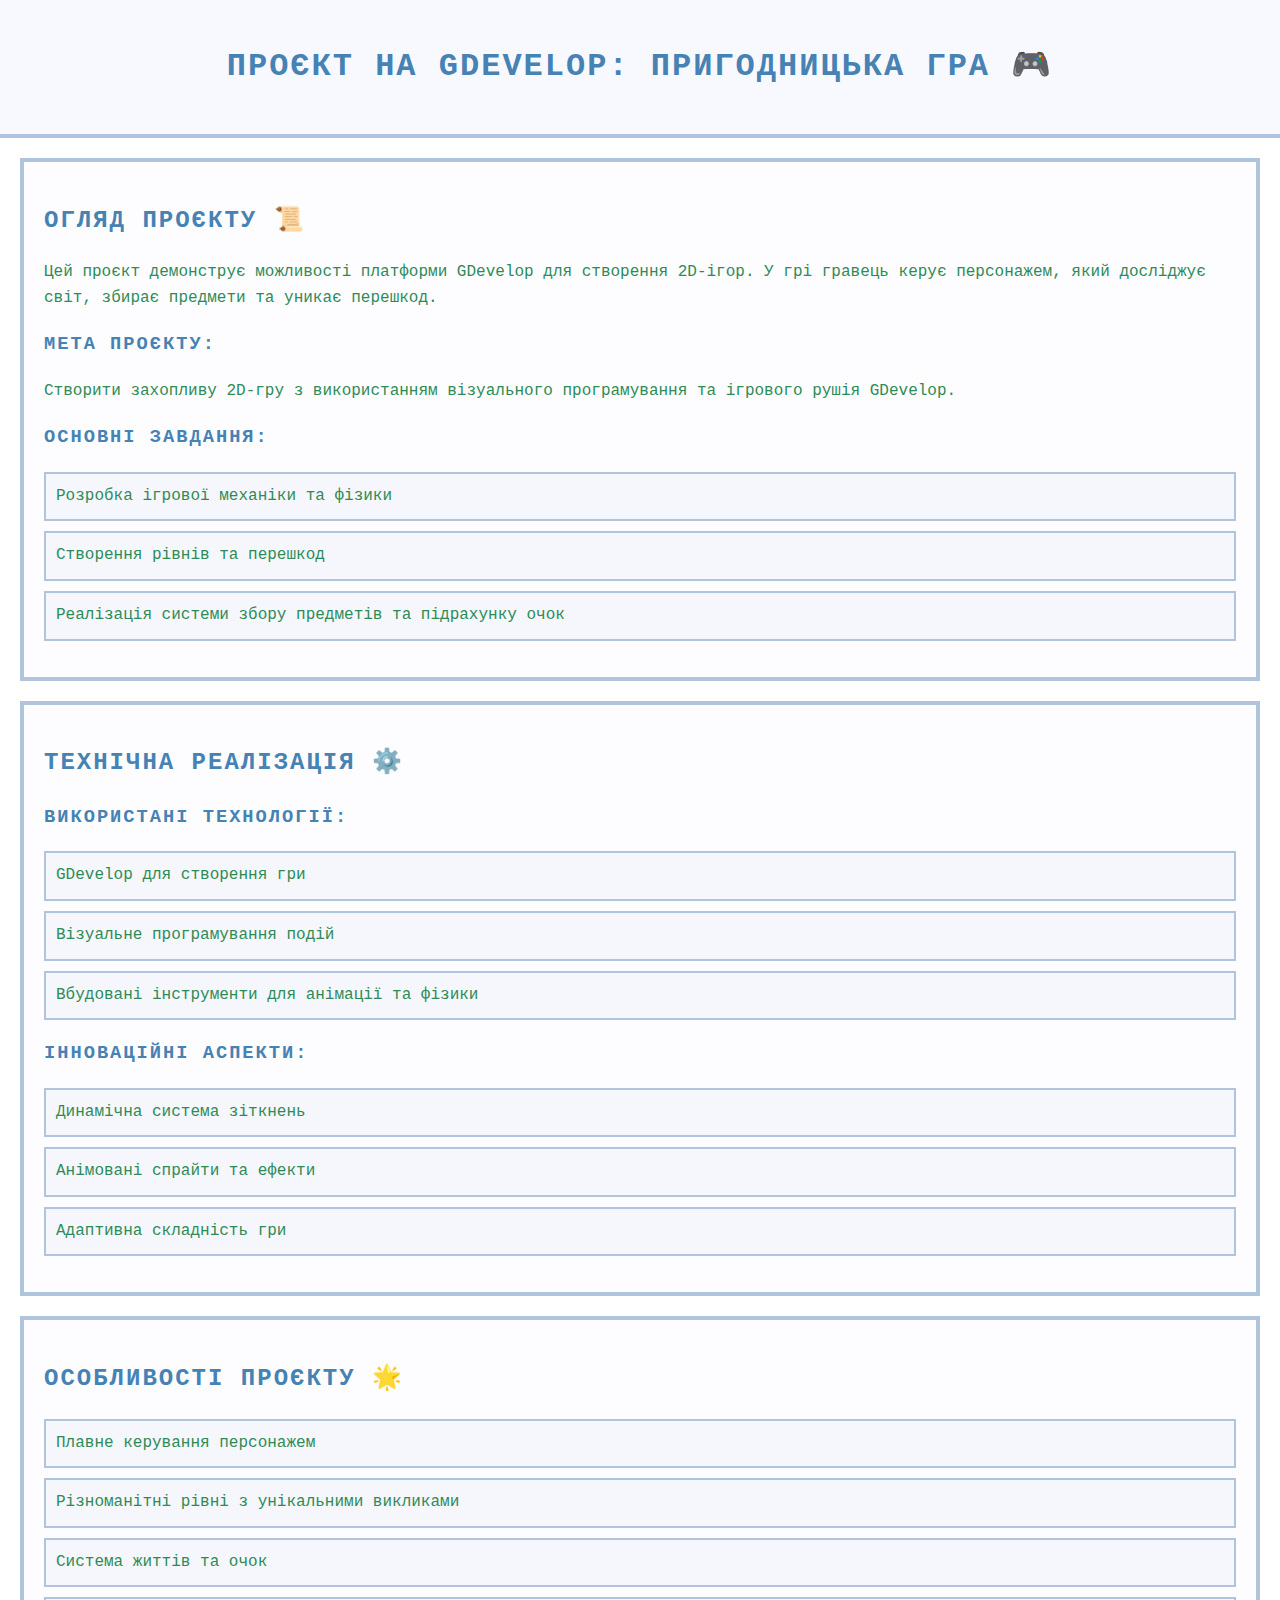
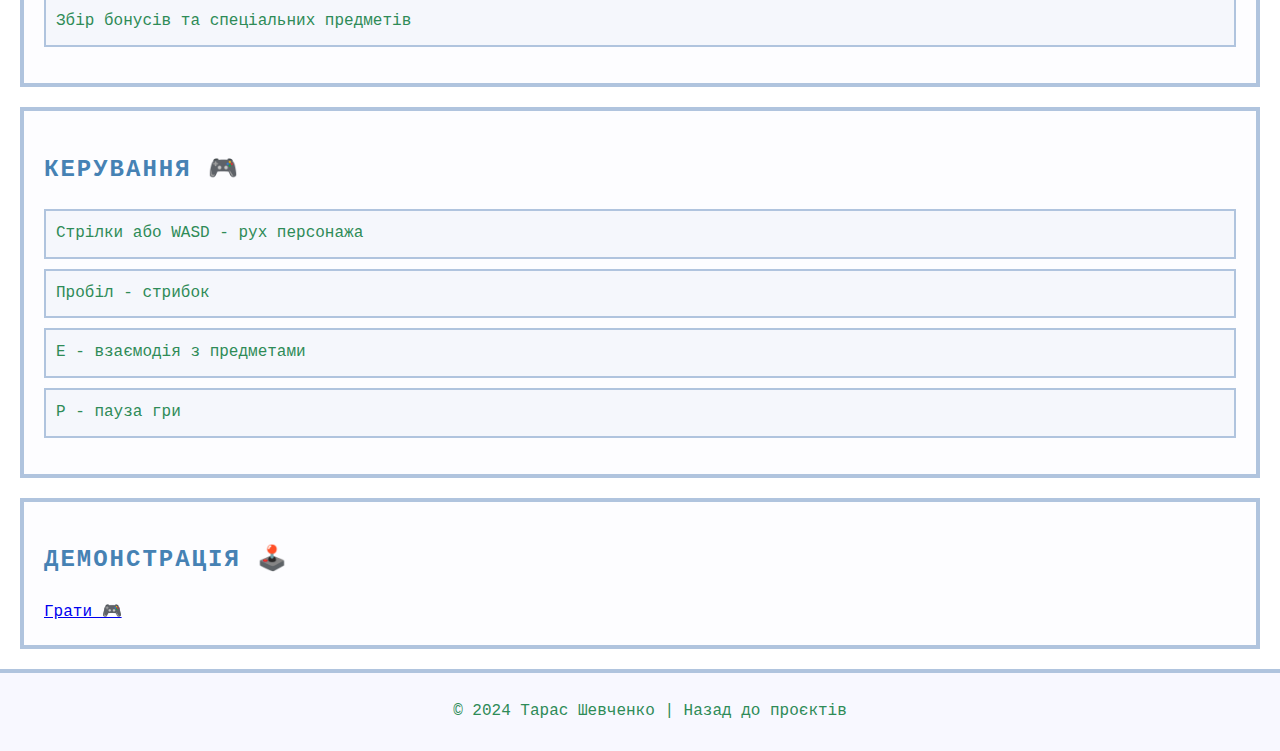
==== example-project/index.html @ 52ff2576 "123" ====
<!DOCTYPE html>
<html lang="uk">
<head>
    <meta charset="UTF-8">
    <meta name="viewport" content="width=device-width, initial-scale=1.0">
    <title>Гра на GDevelop</title>
    <link rel="stylesheet" href="style.css">
</head>
<body>
    <header>
        <h1>Проєкт на GDevelop: Пригодницька гра 🎮</h1>
    </header>

    <section id="project-overview">
        <h2>Огляд проєкту 📜</h2>
        <p>Цей проєкт демонструє можливості платформи GDevelop для створення 2D-ігор. У грі гравець керує персонажем, який досліджує світ, збирає предмети та уникає перешкод.</p>
        
        <h3>Мета проєкту:</h3>
        <p>Створити захопливу 2D-гру з використанням візуального програмування та ігрового рушія GDevelop.</p>
        
        <h3>Основні завдання:</h3>
        <ul>
            <li>Розробка ігрової механіки та фізики</li>
            <li>Створення рівнів та перешкод</li>
            <li>Реалізація системи збору предметів та підрахунку очок</li>
        </ul>
    </section>

    <section id="technical-details">
        <h2>Технічна реалізація ⚙️</h2>
        <h3>Використані технології:</h3>
        <ul>
            <li>GDevelop для створення гри</li>
            <li>Візуальне програмування подій</li>
            <li>Вбудовані інструменти для анімації та фізики</li>
        </ul>
        
        <h3>Інноваційні аспекти:</h3>
        <ul>
            <li>Динамічна система зіткнень</li>
            <li>Анімовані спрайти та ефекти</li>
            <li>Адаптивна складність гри</li>
        </ul>
    </section>

    <section id="features">
        <h2>Особливості проєкту 🌟</h2>
        <ul>
            <li>Плавне керування персонажем</li>
            <li>Різноманітні рівні з унікальними викликами</li>
            <li>Система життів та очок</li>
            <li>Збір бонусів та спеціальних предметів</li>
        </ul>
    </section>

    <section id="controls">
        <h2>Керування 🎮</h2>
        <ul>
            <li>Стрілки або WASD - рух персонажа</li>
            <li>Пробіл - стрибок</li>
            <li>E - взаємодія з предметами</li>
            <li>P - пауза гри</li>
        </ul>
    </section>

    <section id="demo">
        <div class="demo-link">
            <h2>Демонстрація 🕹️</h2>
            <a href="game/" class="demo-button" target="_blank">Грати 🎮</a>
        </div>
    </section>

    <footer>
        <p>&copy; 2024 Тарас Шевченко | <a href="../index.html">Назад до проєктів</a></p>
    </footer>
</body>
</html>
---- example-project/style.css ----
body {
    font-family: 'Press Start 2P', 'Courier New', monospace;
    line-height: 1.6;
    margin: 0;
    padding: 0;
    color: #2E8B57;
    background-color: #FFFFFF;
}

header {
    background-color: #F8F8FF;
    padding: 20px;
    text-align: center;
    border-bottom: 4px solid #B0C4DE;
}

section {
    padding: 20px;
    margin: 20px;
    background-color: rgba(248, 248, 255, 0.3);
    border: 4px solid #B0C4DE;
}

h1, h2, h3 {
    color: #4682B4;
    text-transform: uppercase;
    letter-spacing: 2px;
    position: relative;
}

ul {
    padding: 0;
    list-style-type: none;
}

li {
    margin-bottom: 10px;
    padding: 10px;
    border: 2px solid #B0C4DE;
    background-color: rgba(176, 196, 222, 0.1);
}

form {
    display: flex;
    flex-direction: column;
    background-color: #F8F8FF;
    padding: 20px;
    border: 4px solid #B0C4DE;
}

label {
    margin-bottom: 5px;
    color: #4682B4;
}

input, textarea {
    margin-bottom: 10px;
    padding: 10px;
    border: 2px solid #B0C4DE;
    border-radius: 0;
    background-color: #FFFFFF;
    color: #4682B4;
    font-family: 'Courier New', monospace;
}

button {
    padding: 10px;
    background-color: #2E8B57;
    color: #FFFFFF;
    border: none;
    font-family: 'Press Start 2P', 'Courier New', monospace;
    text-transform: uppercase;
    cursor: pointer;
    transition: all 0.3s;
}

button:hover {
    background-color: #4682B4;
    transform: scale(1.05);
}

footer {
    background-color: #F8F8FF;
    text-align: center;
    padding: 10px;
    width: 100%;
    bottom: 0;
    border-top: 4px solid #B0C4DE;
}

footer a {
    color: #2E8B57;
    text-decoration: none;
}
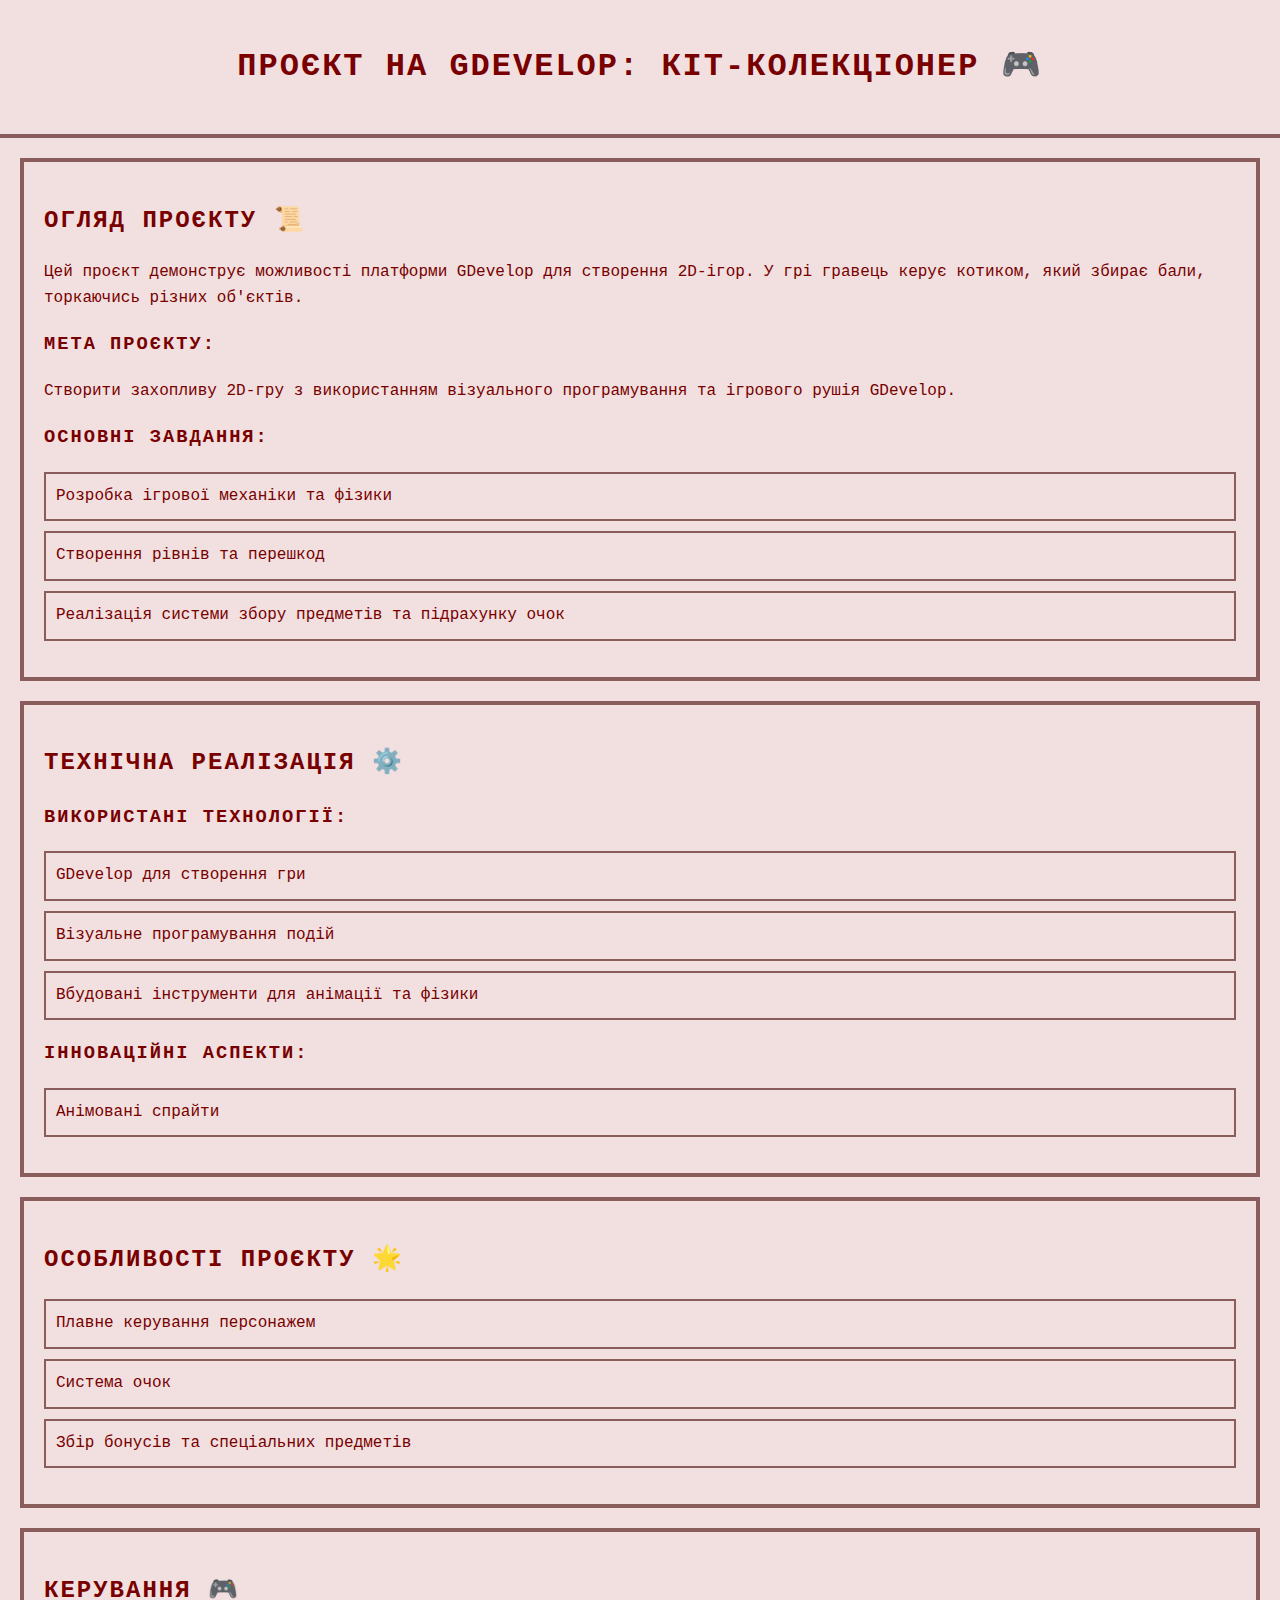
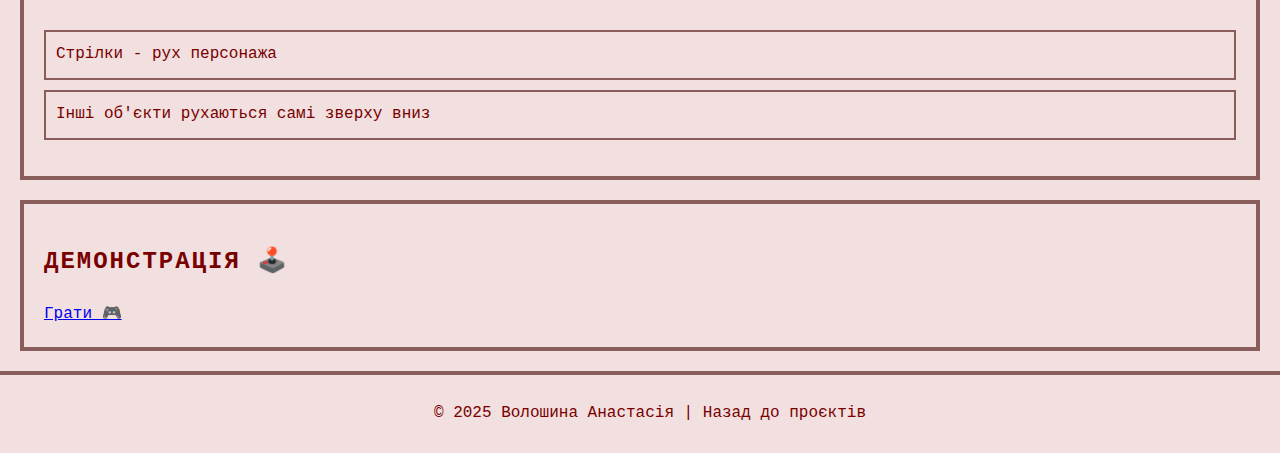
==== commit b81724d8: "123" ====
--- a/example-project/index.html
+++ b/example-project/index.html
@@ -8,12 +8,12 @@
 </head>
 <body>
     <header>
-        <h1>Проєкт на GDevelop: Пригодницька гра 🎮</h1>
+        <h1>Проєкт на GDevelop: Кіт-колекціонер 🎮</h1>
     </header>
 
     <section id="project-overview">
         <h2>Огляд проєкту 📜</h2>
-        <p>Цей проєкт демонструє можливості платформи GDevelop для створення 2D-ігор. У грі гравець керує персонажем, який досліджує світ, збирає предмети та уникає перешкод.</p>
+        <p>Цей проєкт демонструє можливості платформи GDevelop для створення 2D-ігор. У грі гравець керує котиком, який збирає бали, торкаючись різних об'єктів.</p>
         
         <h3>Мета проєкту:</h3>
         <p>Створити захопливу 2D-гру з використанням візуального програмування та ігрового рушія GDevelop.</p>
@@ -37,9 +37,7 @@
         
         <h3>Інноваційні аспекти:</h3>
         <ul>
-            <li>Динамічна система зіткнень</li>
-            <li>Анімовані спрайти та ефекти</li>
-            <li>Адаптивна складність гри</li>
+            <li>Анімовані спрайти</li>
         </ul>
     </section>
 
@@ -47,8 +45,7 @@
         <h2>Особливості проєкту 🌟</h2>
         <ul>
             <li>Плавне керування персонажем</li>
-            <li>Різноманітні рівні з унікальними викликами</li>
-            <li>Система життів та очок</li>
+            <li>Система очок</li>
             <li>Збір бонусів та спеціальних предметів</li>
         </ul>
     </section>
@@ -56,10 +53,8 @@
     <section id="controls">
         <h2>Керування 🎮</h2>
         <ul>
-            <li>Стрілки або WASD - рух персонажа</li>
-            <li>Пробіл - стрибок</li>
-            <li>E - взаємодія з предметами</li>
-            <li>P - пауза гри</li>
+            <li>Стрілки - рух персонажа</li>
+            <li>Інші об'єкти рухаються самі зверху вниз</li>
         </ul>
     </section>
 
@@ -71,7 +66,7 @@
     </section>
 
     <footer>
-        <p>&copy; 2024 Тарас Шевченко | <a href="../index.html">Назад до проєктів</a></p>
+        <p>&copy; 2025 Волошина Анастасія | <a href="../index.html">Назад до проєктів</a></p>
     </footer>
 </body>
 </html>
--- a/example-project/style.css
+++ b/example-project/style.css
@@ -3,26 +3,26 @@
     line-height: 1.6;
     margin: 0;
     padding: 0;
-    color: #2E8B57;
-    background-color: #FFFFFF;
+    color: #780000;
+    background-color: #f2dfdf;
 }
 
 header {
-    background-color: #F8F8FF;
+    background-color: #f2dfdf;
     padding: 20px;
     text-align: center;
-    border-bottom: 4px solid #B0C4DE;
+    border-bottom: 4px solid #8a5d5d;
 }
 
 section {
     padding: 20px;
     margin: 20px;
-    background-color: rgba(248, 248, 255, 0.3);
-    border: 4px solid #B0C4DE;
+    background-color: #f2dfdf;
+    border: 4px solid #8a5d5d;
 }
 
 h1, h2, h3 {
-    color: #4682B4;
+    color: #780000;
     text-transform: uppercase;
     letter-spacing: 2px;
     position: relative;
@@ -36,37 +36,37 @@
 li {
     margin-bottom: 10px;
     padding: 10px;
-    border: 2px solid #B0C4DE;
-    background-color: rgba(176, 196, 222, 0.1);
+    border: 2px solid #8a5d5d;
+    background-color: #f2dfdf;
 }
 
 form {
     display: flex;
     flex-direction: column;
-    background-color: #F8F8FF;
+    background-color: #f2dfdf;
     padding: 20px;
-    border: 4px solid #B0C4DE;
+    border: 4px solid #8a5d5d;
 }
 
 label {
     margin-bottom: 5px;
-    color: #4682B4;
+    color: #780000;
 }
 
 input, textarea {
     margin-bottom: 10px;
     padding: 10px;
-    border: 2px solid #B0C4DE;
+    border: 2px solid #8a5d5d;
     border-radius: 0;
-    background-color: #FFFFFF;
-    color: #4682B4;
+    background-color: #f2dfdf;
+    color: #780000;
     font-family: 'Courier New', monospace;
 }
 
 button {
     padding: 10px;
-    background-color: #2E8B57;
-    color: #FFFFFF;
+    background-color: #f2dfdf;
+    color: #780000;
     border: none;
     font-family: 'Press Start 2P', 'Courier New', monospace;
     text-transform: uppercase;
@@ -75,20 +75,20 @@
 }
 
 button:hover {
-    background-color: #4682B4;
+    background-color: #8a5d5d;
     transform: scale(1.05);
 }
 
 footer {
-    background-color: #F8F8FF;
+    background-color: #f2dfdf;
     text-align: center;
     padding: 10px;
     width: 100%;
     bottom: 0;
-    border-top: 4px solid #B0C4DE;
+    border-top: 4px solid #8a5d5d;
 }
 
 footer a {
-    color: #2E8B57;
+    color: #780000;
     text-decoration: none;
 }
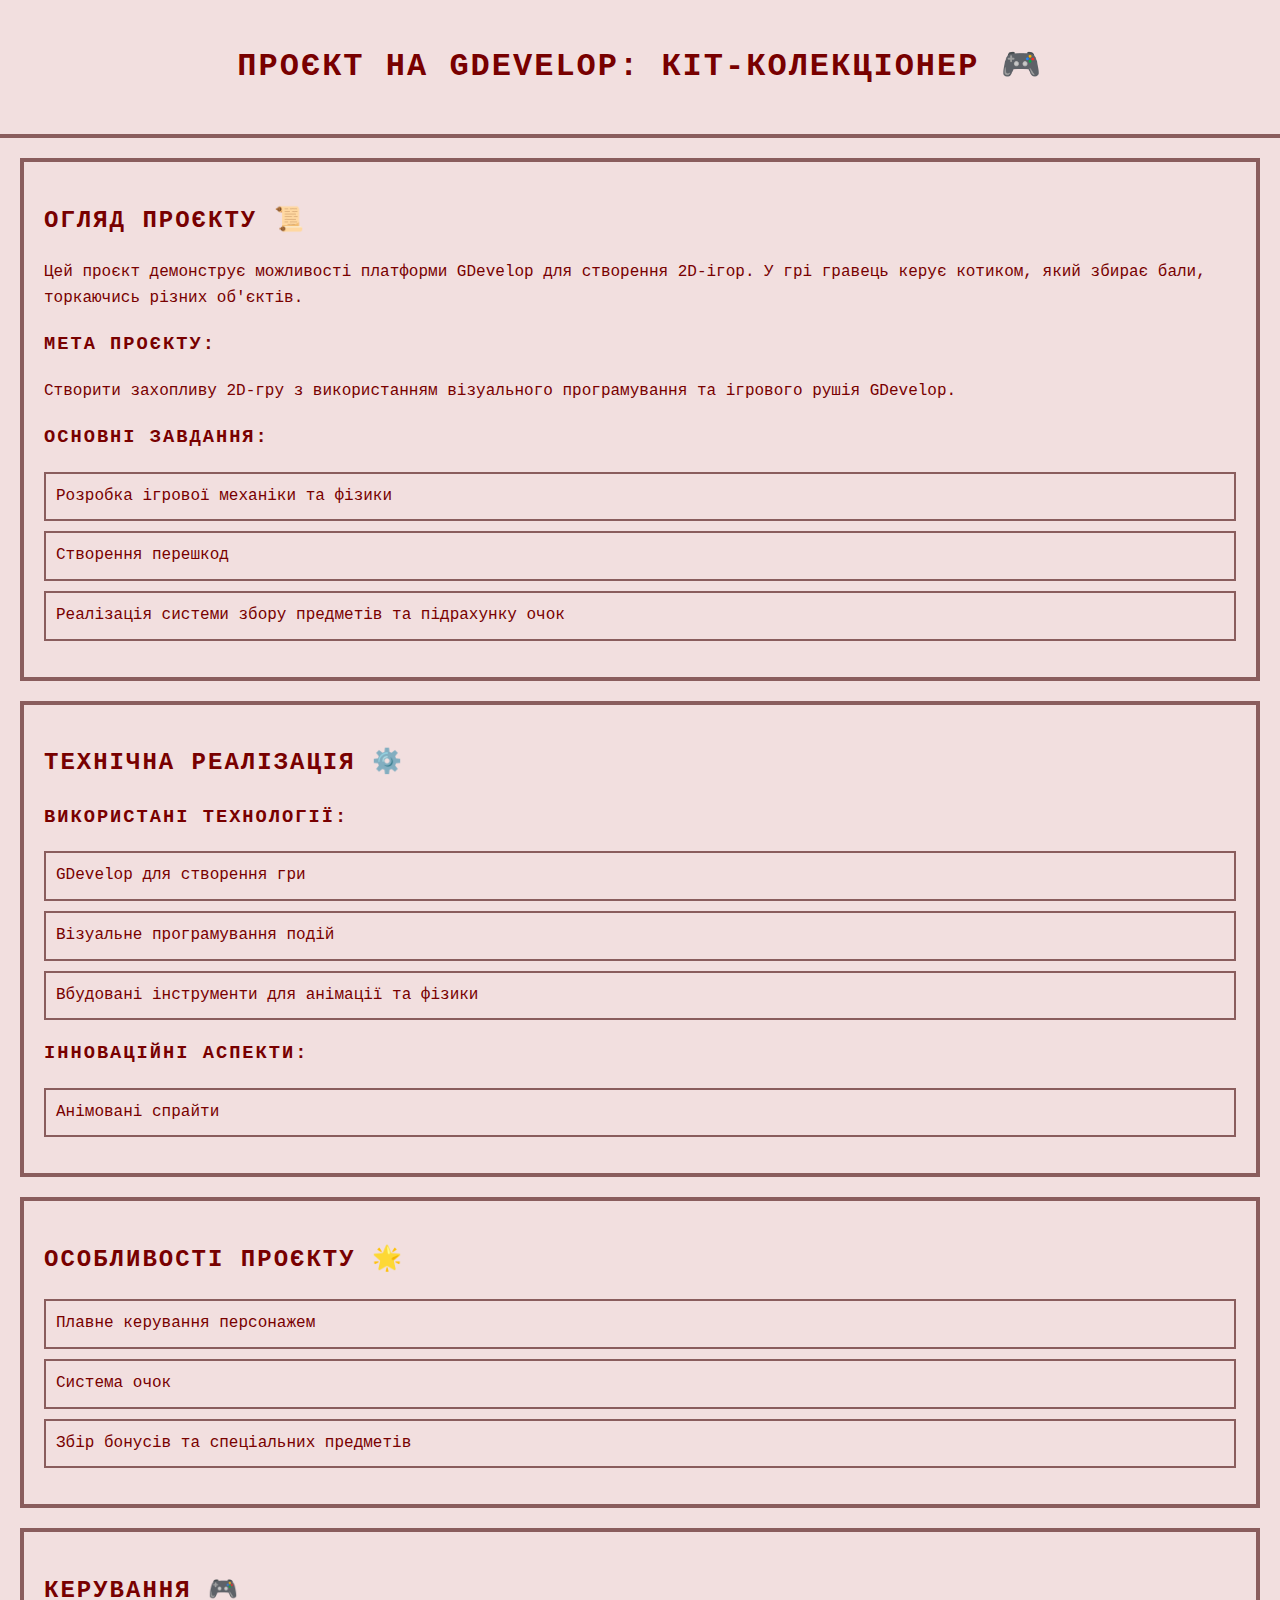
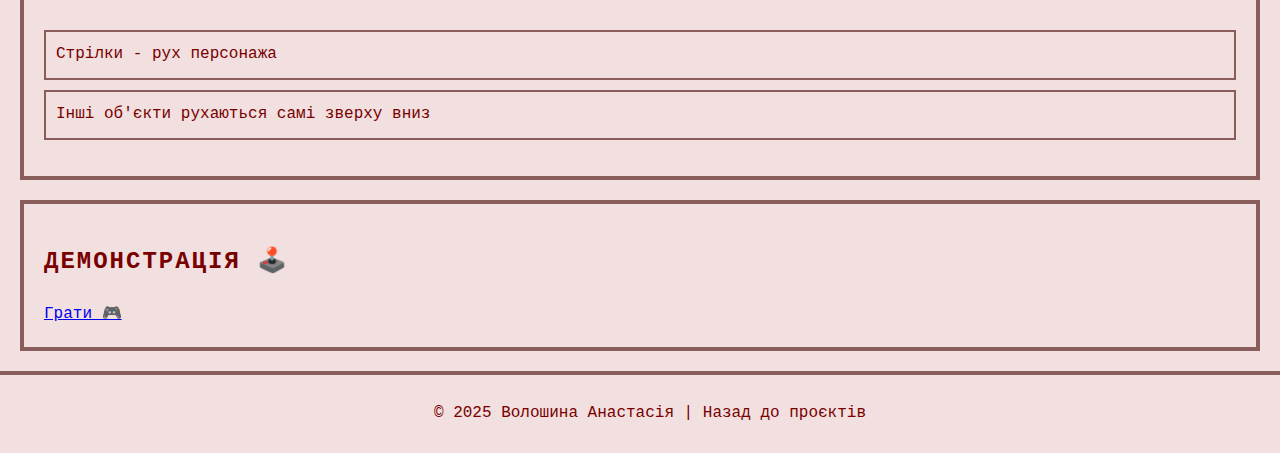
==== commit 8bf97651: "123" ====
--- a/example-project/index.html
+++ b/example-project/index.html
@@ -21,7 +21,7 @@
         <h3>Основні завдання:</h3>
         <ul>
             <li>Розробка ігрової механіки та фізики</li>
-            <li>Створення рівнів та перешкод</li>
+            <li>Створення перешкод</li>
             <li>Реалізація системи збору предметів та підрахунку очок</li>
         </ul>
     </section>
--- a/example-project/style.css
+++ b/example-project/style.css
@@ -91,4 +91,4 @@
 footer a {
     color: #780000;
     text-decoration: none;
-}
+}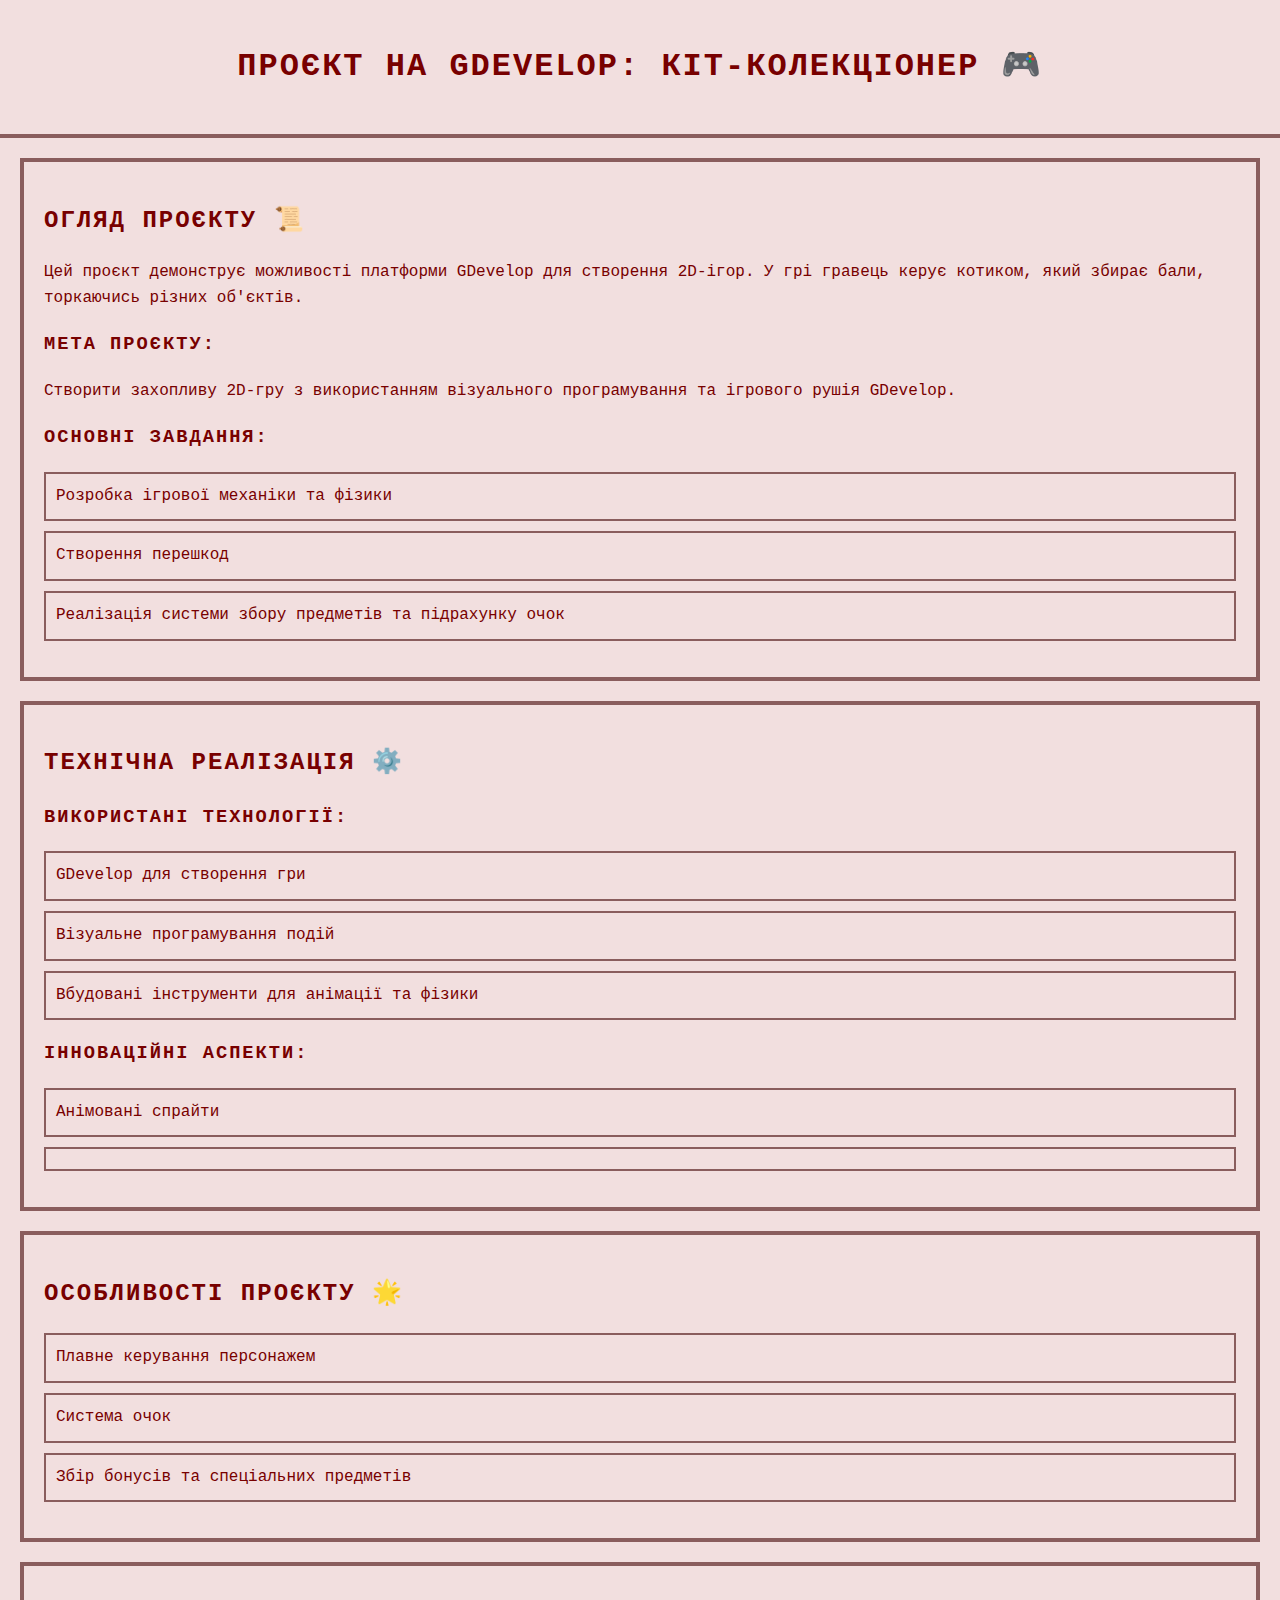
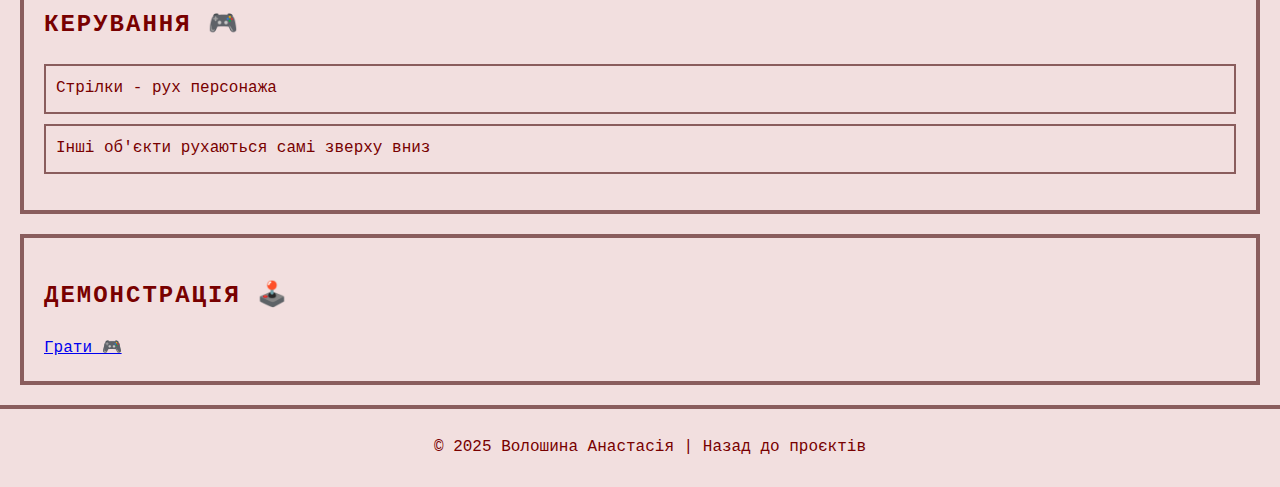
==== commit dc9ac723: "123456789" ====
--- a/example-project/index.html
+++ b/example-project/index.html
@@ -38,6 +38,7 @@
         <h3>Інноваційні аспекти:</h3>
         <ul>
             <li>Анімовані спрайти</li>
+            <li></li>
         </ul>
     </section>
 
